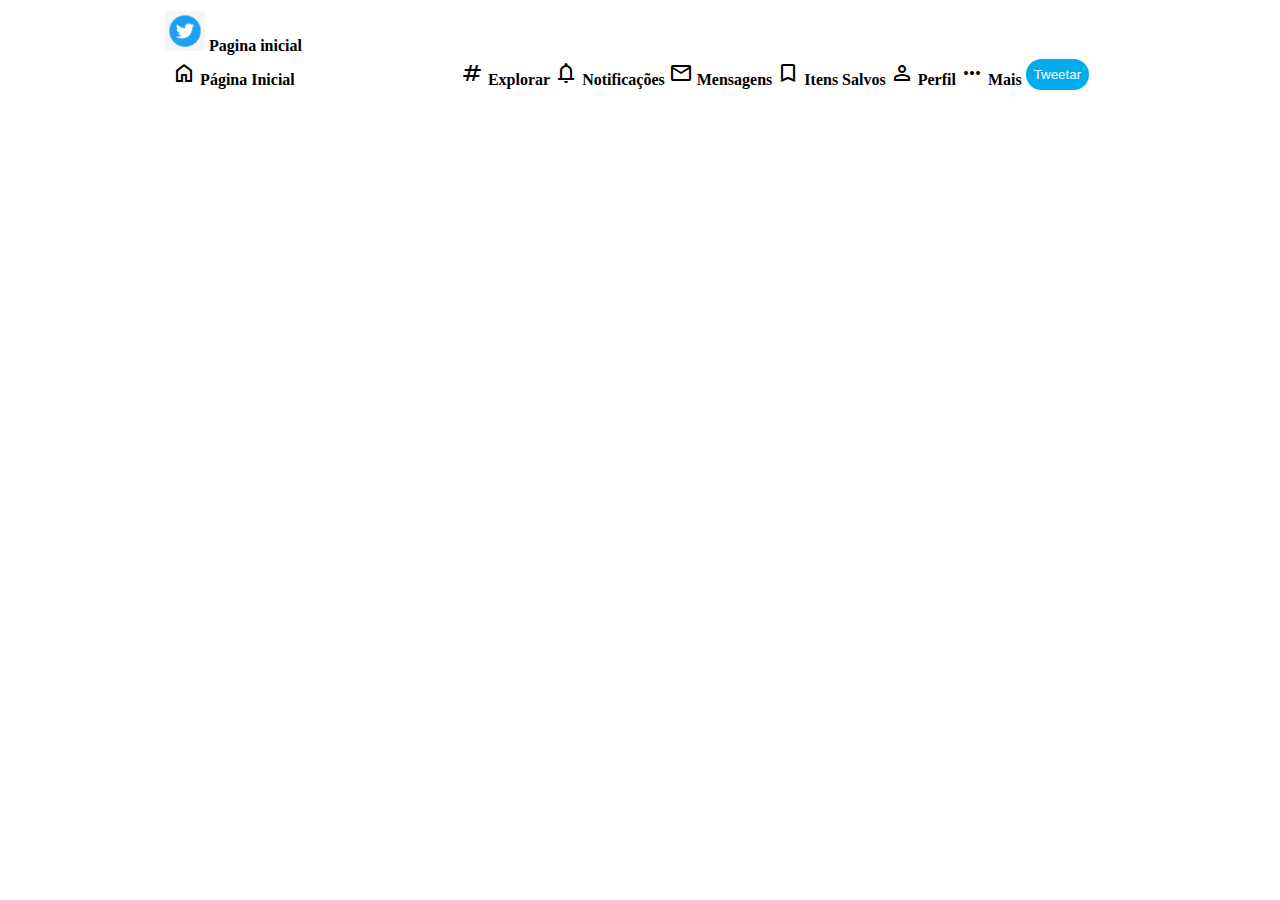
==== html/index.html @ 9ee23071 "firts commit" ====
<!DOCTYPE html>
<html lang="en">
<head>
    <meta charset="UTF-8">
    <meta http-equiv="X-UA-Compatible" content="IE=edge">
    <meta name="viewport" content="width=device-width, initial-scale=1.0">
    <link rel="icon" href="/icon/-51615050126grzv0fh0gj.png">
    <link rel="stylesheet" href="/css/style.css">
    <link rel="stylesheet" href="https://fonts.googleapis.com/css2?family=Material+Symbols+Outlined:opsz,wght,FILL,GRAD@20..48,100..700,0..1,-50..200" />
    <title>Clone Twitter</title>
</head>
<body>
    <table>
        <tr id="icon inicial">
            
            <th  class="inicio"> <img src="/imgs/icone da tela principal.png"  width="9%" alt=""> Pagina inicial</th>
        </tr>
        <tr id="pagina inicial">
            <th class="coluna"> <span class="material-symbols-outlined">
home
</span> Página Inicial</th>
            <th class="coluna"><span class="material-symbols-outlined">
tag
</span> Explorar</th>
            <th class="coluna"><span class="material-symbols-outlined">
notifications
</span>  Notificações</th>
            <th class="coluna"> <span class="material-symbols-outlined">
mail
</span> Mensagens</th>
            <th class="coluna"> <span class="material-symbols-outlined">
bookmark
</span>  Itens Salvos</th>
            <th class="coluna"> <span class="material-symbols-outlined">
person
</span> Perfil</th>
            <th class="coluna"> <span class="material-symbols-outlined">
more_horiz
</span> Mais</th>
            <th class="twitt"> <button class="tweet">  Tweetar</button></th>
        </tr>

    </table>
</body>
</html>
---- css/style.css ----
.tweet{
    color: white;
    background-color: #00acee;
    border: none;
    border-radius: 50px;
    padding: 8px;
}

#icon-inicial{
 justify-content: space-around;
 display: flex;
}

#pagina-inicial{
    display: flex;
    flex-direction: row;
    flex-wrap: wrap;
}
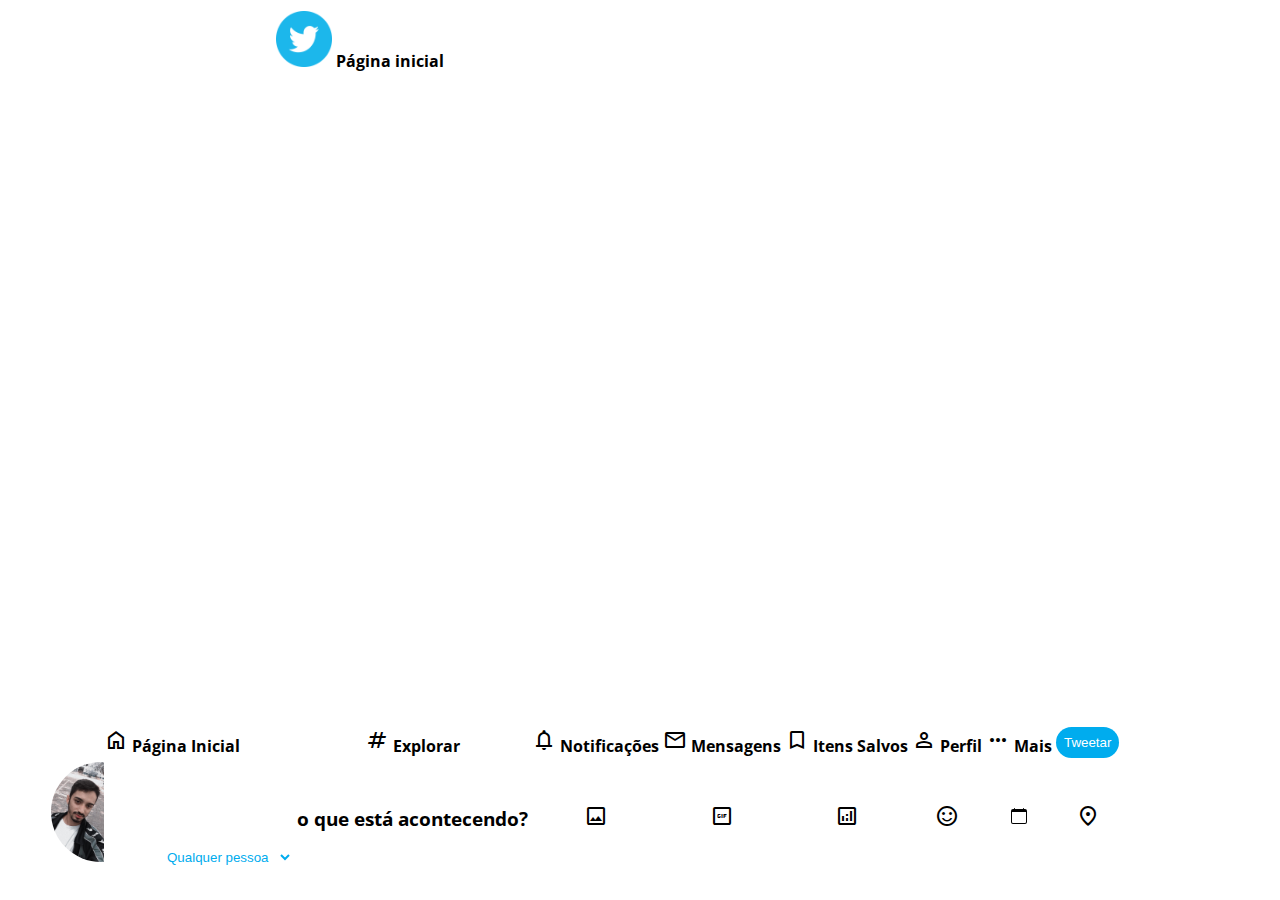
==== commit 2b611966: "second commit" ====
--- a/html/index.html
+++ b/html/index.html
@@ -7,39 +7,54 @@
     <link rel="icon" href="/icon/-51615050126grzv0fh0gj.png">
     <link rel="stylesheet" href="/css/style.css">
     <link rel="stylesheet" href="https://fonts.googleapis.com/css2?family=Material+Symbols+Outlined:opsz,wght,FILL,GRAD@20..48,100..700,0..1,-50..200" />
+    <link rel="preconnect" href="https://fonts.googleapis.com">
+    <link rel="preconnect" href="https://fonts.gstatic.com" crossorigin>
+    <link href="https://fonts.googleapis.com/css2?family=Open+Sans:wght@300&display=swap" rel="stylesheet">
     <title>Clone Twitter</title>
 </head>
 <body>
-    <table>
+    <div id="site">
+        <table>
         <tr id="icon inicial">
             
-            <th  class="inicio"> <img src="/imgs/icone da tela principal.png"  width="9%" alt=""> Pagina inicial</th>
+            <th  class="inicio"> <img src="/icon/twitter_circle-512.webp"  width="9%" alt=""> Página inicial</th>
         </tr>
+         </table>
+    </div>
+    <dir id="primeira coluna">
+        <table>
         <tr id="pagina inicial">
-            <th class="coluna"> <span class="material-symbols-outlined">
-home
-</span> Página Inicial</th>
-            <th class="coluna"><span class="material-symbols-outlined">
-tag
-</span> Explorar</th>
-            <th class="coluna"><span class="material-symbols-outlined">
-notifications
-</span>  Notificações</th>
-            <th class="coluna"> <span class="material-symbols-outlined">
-mail
-</span> Mensagens</th>
-            <th class="coluna"> <span class="material-symbols-outlined">
-bookmark
-</span>  Itens Salvos</th>
-            <th class="coluna"> <span class="material-symbols-outlined">
-person
-</span> Perfil</th>
-            <th class="coluna"> <span class="material-symbols-outlined">
-more_horiz
-</span> Mais</th>
-            <th class="twitt"> <button class="tweet">  Tweetar</button></th>
+            <th class="coluna"> <span class="material-symbols-outlined">home</span> Página Inicial</th>
+            <th class="coluna"><span class="material-symbols-outlined">tag</span> Explorar</th>
+            <th class="coluna"><span class="material-symbols-outlined">notifications</span>  Notificações</th>
+            <th class="coluna"> <span class="material-symbols-outlined">mail</span> Mensagens</th>
+            <th class="coluna"> <span class="material-symbols-outlined">bookmark</span>  Itens Salvos</th>
+            <th class="coluna"> <span class="material-symbols-outlined">person</span> Perfil</th>
+            <th class="coluna"> <span class="material-symbols-outlined">more_horiz</span> Mais</th>
+            <th class="twitt"> <button class="tweet">Tweetar</button></th>
         </tr>
-
-    </table>
+                 <tr id="time line">
+            <th id="acontecendo">
+                <span class = "circle-image"><img src = "/imgs/imagem de perfil marshall.jfif" /></span>
+                    <select class="opcao-tweet">
+                        <option value="">Qualquer pessoa</option>
+                        <option value="1">Roda do Twitter</option>
+                    </select>
+                    <th id="text"> 
+                        <h3 >o que está acontecendo?</h3>
+                        <th  class="inline"><span class="material-symbols-outlined">image</span></th>
+                        <th  class="inline"><span class="material-symbols-outlined">gif_box</span></th>
+                        <th  class="inline"><span class="material-symbols-outlined">analytics</span> </th>
+                        <th  class="inline"><span class="material-symbols-outlined">sentiment_satisfied</span></th>
+                        <th  class="inline"><svg xmlns="http://www.w3.org/2000/svg" width="16" height="16" fill="currentColor" class="bi bi-calendar" viewBox="0 0 16 16"><path d="M3.5 0a.5.5 0 0 1 .5.5V1h8V.5a.5.5 0 0 1 1 0V1h1a2 2 0 0 1 2 2v11a2 2 0 0 1-2 2H2a2 2 0 0 1-2-2V3a2 2 0 0 1 2-2h1V.5a.5.5 0 0 1 .5-.5zM1 4v10a1 1 0 0 0 1 1h12a1 1 0 0 0 1-1V4H1z"/></svg></th>
+                        <th  class="inline"><span class="material-symbols-outlined">location_on</span></th>
+                    </th>
+             
+            </th>
+       
+         </tr>
+        </table>
+    </dir>
+    
 </body>
 </html>--- a/css/style.css
+++ b/css/style.css
@@ -1,9 +1,15 @@
+body{
+font-family: 'Open Sans', sans-serif;
+
+
+}
+
 .tweet{
-    color: white;
-    background-color: #00acee;
-    border: none;
-    border-radius: 50px;
-    padding: 8px;
+color: white;
+background-color: #00acee;
+border: none;
+border-radius: 50px;
+padding: 8px;
 }
 
 #icon-inicial{
@@ -12,8 +18,65 @@
 }
 
 #pagina-inicial{
-    display: flex;
-    flex-direction: row;
-    flex-wrap: wrap;
+display: flex;
+flex-direction: row;
+flex-wrap: wrap;
+width: unset;
+margin: 0 0.5em 0 0;
+vertical-align: middle;
+}
+.circle-image {
+ display: inline-block; 
+ position: relative;
+ width: 100px; 
+ height: 100px; overflow: 
+ hidden; border-radius: 100%; 
+}
+ 
+.circle-image img {
+ width: auto;
+ height: 100%;
+ margin-left: -50px;
+}
+.inline {
+  width: unset;
+  margin: 0 0.5em 0 0;
+  vertical-align: middle;
+}
+#inicio{
+width: auto;
+height: 100%;
+margin-left: -50px;  
+font-family: 'Open Sans', sans-serif;
+font-weight: bold;  
 }
 
+h3{
+    font-family: 'Open Sans', sans-serif;
+}
+#material-symbols-outlined{
+     background-color: #00acee;
+}
+.opcao-tweet{
+    background-color:white ;
+    color: #00acee;
+    border: 1px;
+    border-radius: 50px;
+    padding: 8px;
+}
+#site{
+  max-width: 1190px;
+  height:700px;
+  margin-top:0;
+  margin-left:auto;
+  margin-bottom:0;
+  margin-right:auto;
+
+}
+
+#primeira-coluna{
+ max-width: 1190px;
+  height:700px;
+  margin: 56px auto;
+
+}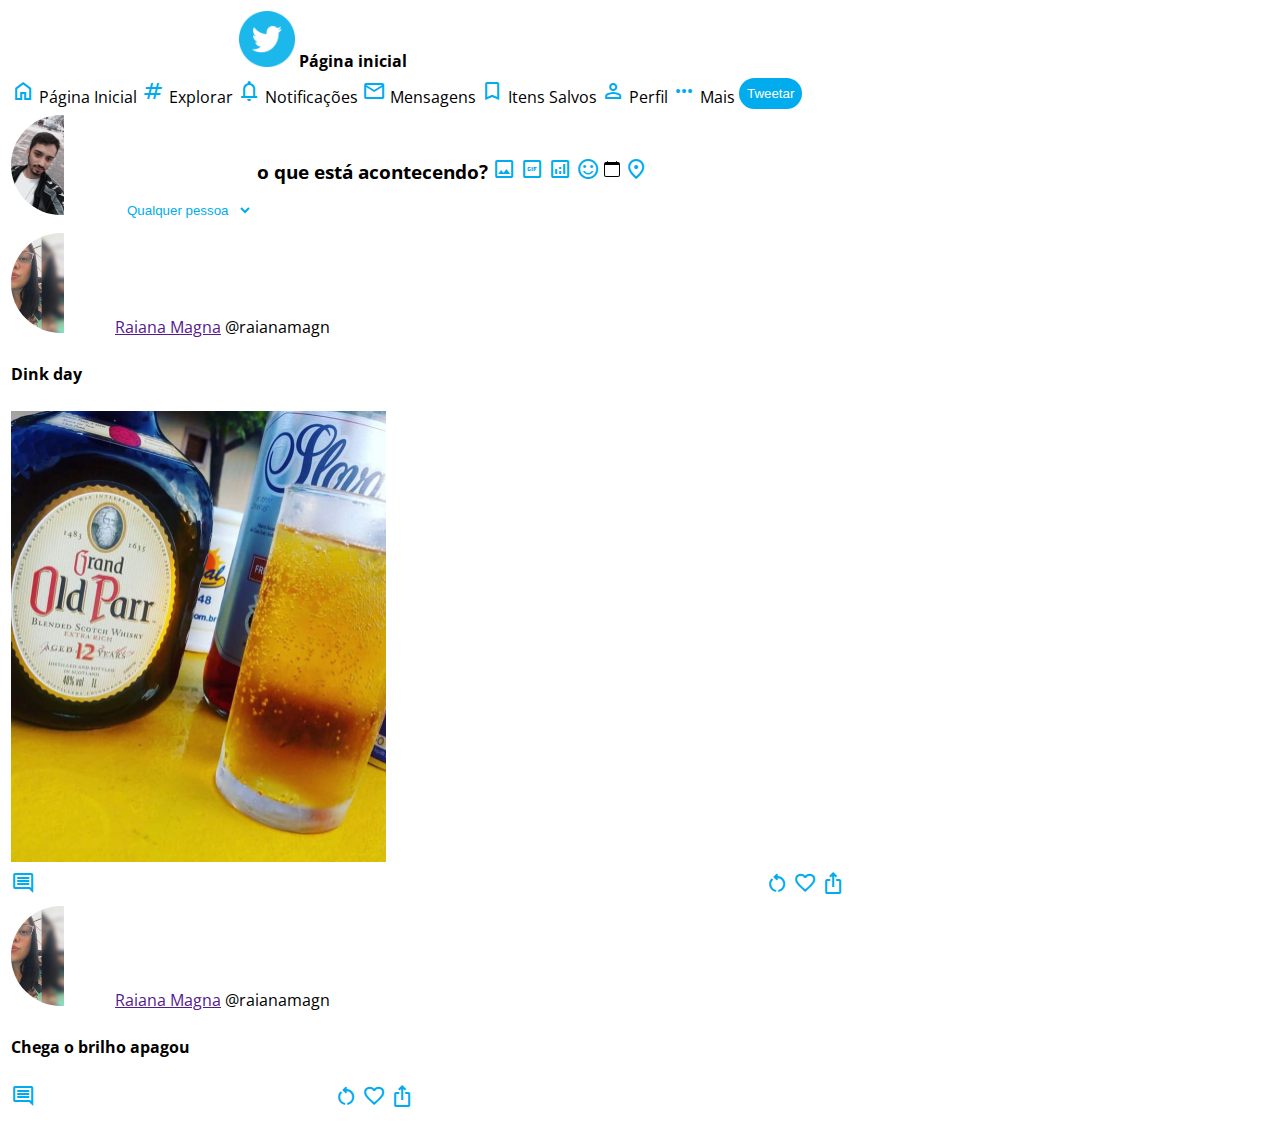
==== commit fe2a6c48: "third commit" ====
--- a/html/index.html
+++ b/html/index.html
@@ -13,33 +13,38 @@
     <title>Clone Twitter</title>
 </head>
 <body>
-    <div id="site">
+    <div id="top-time-line">
         <table>
         <tr id="icon inicial">
             
             <th  class="inicio"> <img src="/icon/twitter_circle-512.webp"  width="9%" alt=""> Página inicial</th>
         </tr>
          </table>
-    </div>
-    <dir id="primeira coluna">
-        <table>
+     </div>
+        <div id="side-bar-site"  >
+        <table>    
         <tr id="pagina inicial">
-            <th class="coluna"> <span class="material-symbols-outlined">home</span> Página Inicial</th>
-            <th class="coluna"><span class="material-symbols-outlined">tag</span> Explorar</th>
-            <th class="coluna"><span class="material-symbols-outlined">notifications</span>  Notificações</th>
-            <th class="coluna"> <span class="material-symbols-outlined">mail</span> Mensagens</th>
-            <th class="coluna"> <span class="material-symbols-outlined">bookmark</span>  Itens Salvos</th>
-            <th class="coluna"> <span class="material-symbols-outlined">person</span> Perfil</th>
-            <th class="coluna"> <span class="material-symbols-outlined">more_horiz</span> Mais</th>
-            <th class="twitt"> <button class="tweet">Tweetar</button></th>
+            <td class="coluna"> <span class="material-symbols-outlined">home</span> Página Inicial</td>
+            <td class="coluna"><span class="material-symbols-outlined">tag</span> Explorar</td>
+            <td class="coluna"><span class="material-symbols-outlined">notifications</span>  Notificações</td>
+            <td class="coluna"> <span class="material-symbols-outlined">mail</span> Mensagens</td>
+            <td class="coluna"> <span class="material-symbols-outlined">bookmark</span>  Itens Salvos</td>
+            <td class="coluna"> <span class="material-symbols-outlined">person</span> Perfil</td>
+            <td class="coluna"> <span class="material-symbols-outlined">more_horiz</span> Mais</td>
+            <td class="twitt"> <button class="tweet">Tweetar</button></td>
         </tr>
-                 <tr id="time line">
+        </div>    
+        </table>
+        <div id="middle-time-line">
+            <table>
+            <tr id="">
             <th id="acontecendo">
                 <span class = "circle-image"><img src = "/imgs/imagem de perfil marshall.jfif" /></span>
                     <select class="opcao-tweet">
                         <option value="">Qualquer pessoa</option>
                         <option value="1">Roda do Twitter</option>
                     </select>
+   
                     <th id="text"> 
                         <h3 >o que está acontecendo?</h3>
                         <th  class="inline"><span class="material-symbols-outlined">image</span></th>
@@ -49,12 +54,50 @@
                         <th  class="inline"><svg xmlns="http://www.w3.org/2000/svg" width="16" height="16" fill="currentColor" class="bi bi-calendar" viewBox="0 0 16 16"><path d="M3.5 0a.5.5 0 0 1 .5.5V1h8V.5a.5.5 0 0 1 1 0V1h1a2 2 0 0 1 2 2v11a2 2 0 0 1-2 2H2a2 2 0 0 1-2-2V3a2 2 0 0 1 2-2h1V.5a.5.5 0 0 1 .5-.5zM1 4v10a1 1 0 0 0 1 1h12a1 1 0 0 0 1-1V4H1z"/></svg></th>
                         <th  class="inline"><span class="material-symbols-outlined">location_on</span></th>
                     </th>
-             
+                    <th>     
+                    </th>
             </th>
-       
          </tr>
-        </table>
-    </dir>
+         </table>
+        </div>
+        <div id="timeline-content">
+            <table>
+            <tr>
+        <td> <span class = "circle-image"><img src = "/imgs/raiana perfil.jpeg" /></span>
+            <a href="" >Raiana Magna</a>  @raianamagn</td>
+    </tr>
     
+    <tr>
+        <td><h4>Dink day</h4></td>
+    </tr>
+    <tr>
+        <td><img id="post" src="/imgs/post raiana.jfif" alt=""></td>
+    </tr>
+    <tr>
+        <td class="inline"><span class="material-symbols-outlined">comment</span></span></td>
+        <td class="inline"><span class="material-symbols-outlined">restart_alt</span></td>
+        <td class="inline"><span class="material-symbols-outlined">favorite</span></td>
+        <td class="inline"><span class="material-symbols-outlined">ios_share</span></td>
+    </tr>
+            </table>
+             <table>
+            <tr>
+        <td> <span class = "circle-image"><img src = "/imgs/raiana perfil.jpeg" /></span>
+            <a href="" >Raiana Magna</a>  @raianamagn</td>
+    </tr>
+    
+    <tr>
+        <td><h4>Chega o brilho apagou</h4></td>
+    </tr>
+    <tr>
+        <td class="inline"><span class="material-symbols-outlined">comment</span></span></td>
+        <td class="inline"><span class="material-symbols-outlined">restart_alt</span></td>
+        <td class="inline"><span class="material-symbols-outlined">favorite</span></td>
+        <td class="inline"><span class="material-symbols-outlined">ios_share</span></td>
+    </tr>
+            </table>
+        </div>         
+    
+
 </body>
 </html>--- a/css/style.css
+++ b/css/style.css
@@ -12,12 +12,12 @@
 padding: 8px;
 }
 
-#icon-inicial{
+.icon-inicial{
  justify-content: space-around;
  display: flex;
 }
 
-#pagina-inicial{
+.top-time-line{
 display: flex;
 flex-direction: row;
 flex-wrap: wrap;
@@ -43,7 +43,7 @@
   margin: 0 0.5em 0 0;
   vertical-align: middle;
 }
-#inicio{
+.inicio{
 width: auto;
 height: 100%;
 margin-left: -50px;  
@@ -54,9 +54,10 @@
 h3{
     font-family: 'Open Sans', sans-serif;
 }
-#material-symbols-outlined{
-     background-color: #00acee;
+.material-symbols-outlined{
+     color:  #00acee;
 }
+
 .opcao-tweet{
     background-color:white ;
     color: #00acee;
@@ -64,7 +65,7 @@
     border-radius: 50px;
     padding: 8px;
 }
-#site{
+.site{
   max-width: 1190px;
   height:700px;
   margin-top:0;
@@ -74,9 +75,17 @@
 
 }
 
-#primeira-coluna{
- max-width: 1190px;
-  height:700px;
-  margin: 56px auto;
+.side-bar-site{
+position:absolute;
+right:0px;
+width:300px;
 
+}
+#post{
+  max-width: 50%;
+  height:50%;
+  margin-top:0;
+  margin-left:auto;
+  margin-bottom:0;
+  margin-right:auto;
 }